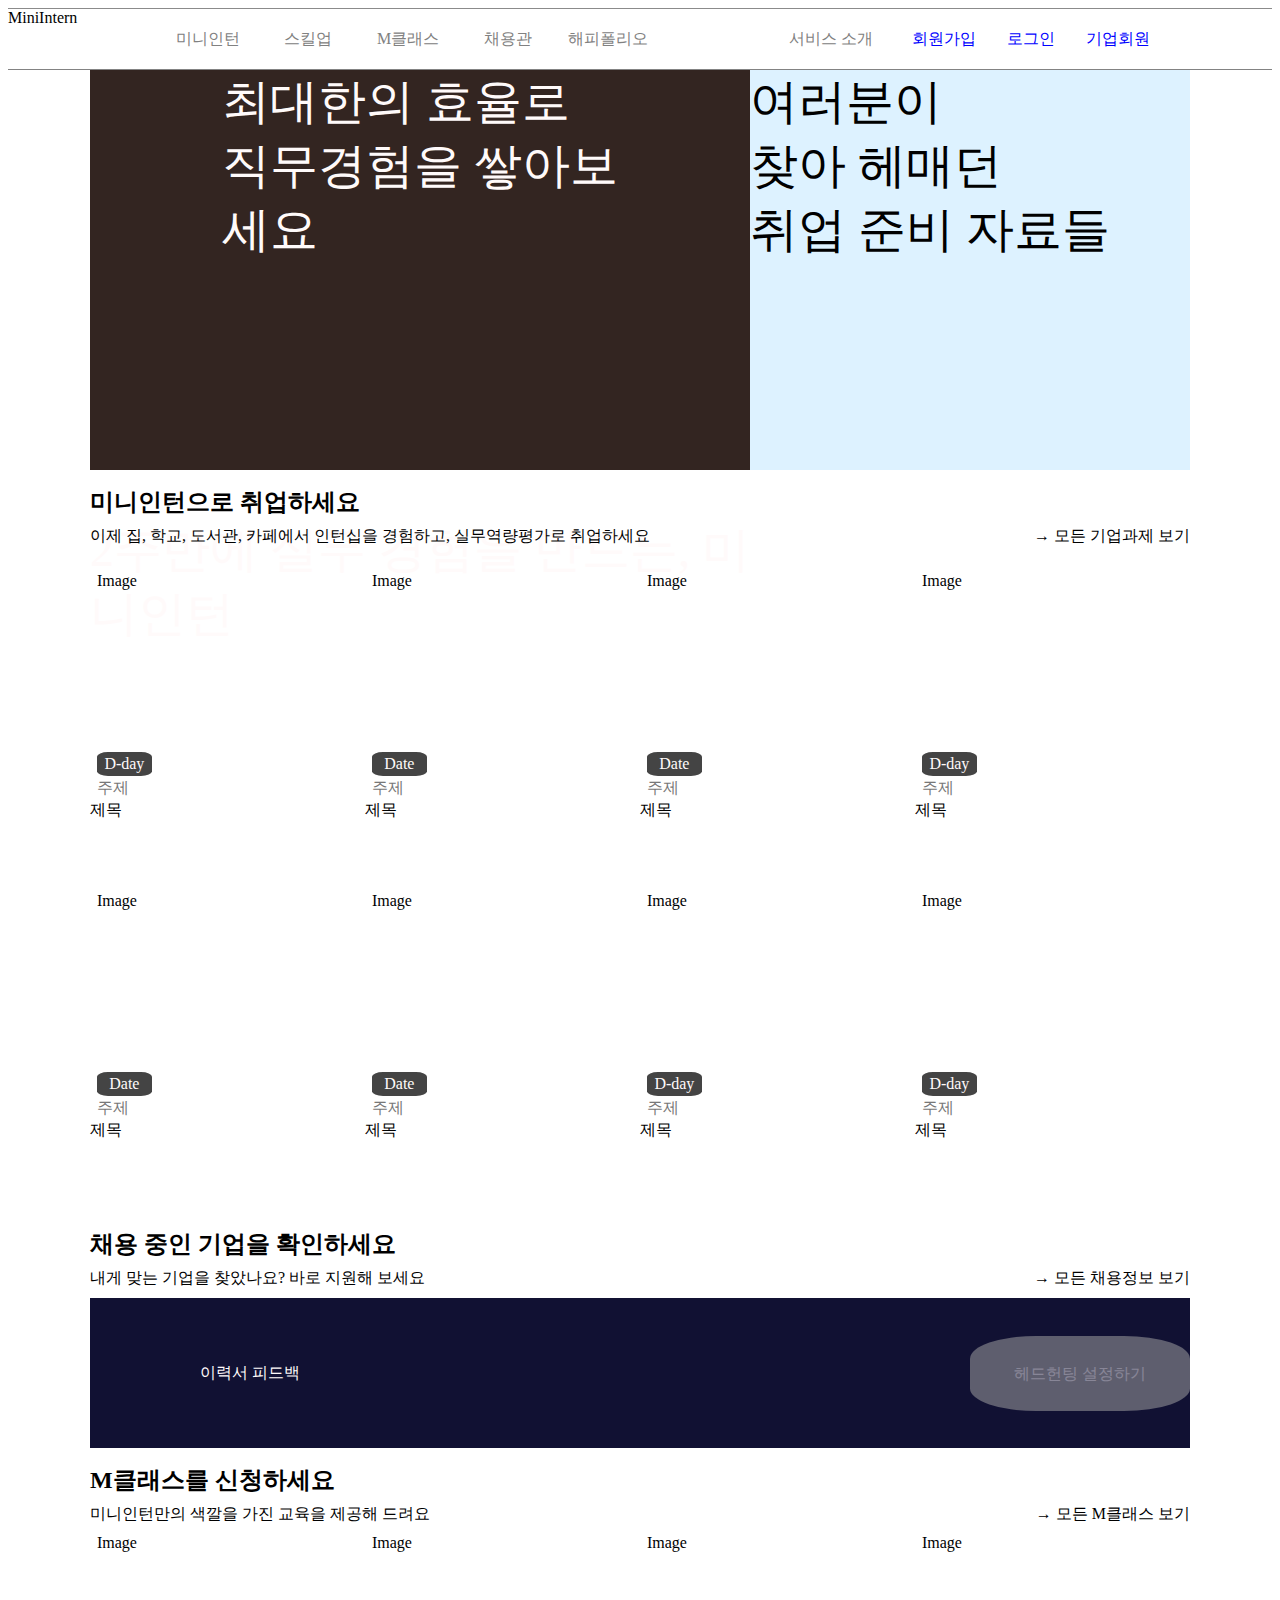
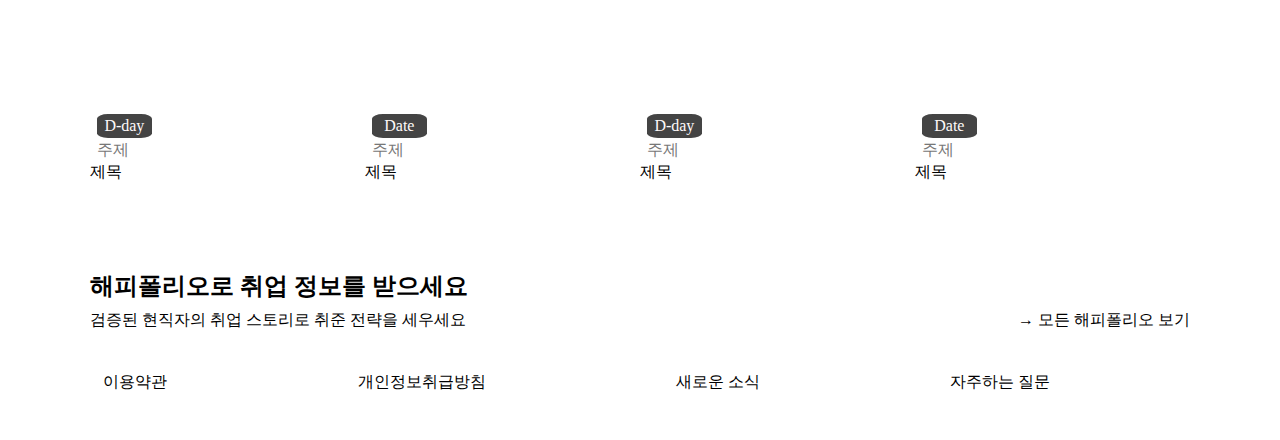
==== mini_intern/index.html @ 9b715f52 "mini" ====
<!DOCTYPE html>
<html lang="ko">
<head>
    <meta charset="UTF-8">
    <meta name="viewport" content="width=device-width, initial-scale=1.0">
    <link href="style.css" rel="stylesheet">
    <title>미니인턴|2주 만에 살무 경험 쌓고 취업하는 미니</title>
</head>
<body>
<header>
    <div class="header">
        <div class="headerLeft">
            <div class="headerLeftbts">
                <div class="headerLogo">MiniIntern</div>
                <div class="headerBt">미니인턴</div>
                <div class="headerBt">스킬업</div>
                <div class="headerBt">M클래스</div>
                <div class="headerBt">채용관</div>
                <div class="headerBt">해피폴리오</div>
            </div>
        </div>
        <div class="headerRight">
            <div class="headerRightbts">
                <div class="headerBt">서비스 소개</div>
                <div class="headerBtLogin">회원가입</div>
                <div class="headerBtLogin">로그인</div>
                <div class="headerBtLogin">기업회원</div>
            </div>
        </div>
</header>
<main>
    <div class="block"></div>
        <div class="areaTop">
            <div class="areaTopLeft">
                <p class="areaTopLeft1">최대한의 효율로<br>직무경험을 쌓아보세요</p>
                <p class="areaTopLeft2">2주만에 실무 경험을 만드는, 미니인턴</p>
            </div>
            <div class="areaTopRight">여러분이<br> 찾아 헤매던<br> 취업 준비 자료들</div>
        </div>
        <div class="block"></div>
        <div class="areaHeader">
            <h2 class="areaTitle">미니인턴으로 취업하세요</h2>
            <p class="areaText">이제 집, 학교, 도서관, 카페에서 인턴십을 경험하고, 실무역량평가로 취업하세요</p>
            <a class="areaPlus">→ 모든 기업과제 보기</a>
        </div>
        
        <div class="area1">
            <div class="areaContent">
                <div class="areaContentImg">Image</div>
                <div class="areaContentTag">
                    <div class="areaContentTagDay">D-day</div>
                    <div class="areaContentTagSub">주제</div>
                </div>
                <div class="areaContentTitle">제목</div>
            </div>
            <div class="areaContent">
                <div class="areaContentImg">Image</div>
                <div class="areaContentTag">
                    <div class="areaContentTagDay">Date</div>
                    <div class="areaContentTagSub">주제</div>
                </div>
                <div class="areaContentTitle">제목</div>
            </div>
            <div class="areaContent">
                <div class="areaContentImg">Image</div>
                <div class="areaContentTag">
                    <div class="areaContentTagDay">Date</div>
                    <div class="areaContentTagSub">주제</div>
                </div>
                <div class="areaContentTitle">제목</div>
            </div>
            <div class="areaContent">
                <div class="areaContentImg">Image</div>
                <div class="areaContentTag">
                    <div class="areaContentTagDay">D-day</div>
                    <div class="areaContentTagSub">주제</div>
                </div>
                <div class="areaContentTitle">제목</div>
            </div>
            <div class="areaContent">
                <div class="areaContentImg">Image</div>
                <div class="areaContentTag">
                    <div class="areaContentTagDay">Date</div>
                    <div class="areaContentTagSub">주제</div>
                </div>
                <div class="areaContentTitle">제목</div>
            </div>
            <div class="areaContent">
                <div class="areaContentImg">Image</div>
                <div class="areaContentTag">
                    <div class="areaContentTagDay">Date</div>
                    <div class="areaContentTagSub">주제</div>
                </div>
                <div class="areaContentTitle">제목</div>
            </div>
            <div class="areaContent">
                <div class="areaContentImg">Image</div>
                <div class="areaContentTag">
                    <div class="areaContentTagDay">D-day</div>
                    <div class="areaContentTagSub">주제</div>
                </div>
                <div class="areaContentTitle">제목</div>
            </div>
            <div class="areaContent">
                <div class="areaContentImg">Image</div>
                <div class="areaContentTag">
                    <div class="areaContentTagDay">D-day</div>
                    <div class="areaContentTagSub">주제</div>
                </div>
                <div class="areaContentTitle">제목</div>
            </div>
        </div>
        <div class="areaHeader">
            <h2 class="areaTitle">채용 중인 기업을 확인하세요</h2>
            <p class="areaText">내게 맞는 기업을 찾았나요? 바로 지원해 보세요</p>
            <a class="areaPlus">→ 모든 채용정보 보기</a>
        </div>
        <div class="block"></div>
        
        <div class="area2">
            <div class="area2Content1">이력서 피드백</div>
            <div class="area2Content2">헤드헌팅 설정하기</div>
        </div>
        
        <div class="areaHeader">
            <h2 class="areaTitle">M클래스를 신청하세요</h2>
            <p class="areaText">미니인턴만의 색깔을 가진 교육을 제공해 드려요</p>
            <a class="areaPlus">→ 모든 M클래스 보기</a>
        </div>
        <div class="block"></div>
        
        <div class="area3">
            <div class="areaContent">
                <div class="areaContentImg">Image</div>
                <div class="areaContentTag">
                    <div class="areaContentTagDay">D-day</div>
                    <div class="areaContentTagSub">주제</div>
                </div>
                <div class="areaContentTitle">제목</div>
            </div>
            <div class="areaContent">
                <div class="areaContentImg">Image</div>
                <div class="areaContentTag">
                    <div class="areaContentTagDay">Date</div>
                    <div class="areaContentTagSub">주제</div>
                </div>
                <div class="areaContentTitle">제목</div>
            </div>
            <div class="areaContent">
                <div class="areaContentImg">Image</div>
                <div class="areaContentTag">
                    <div class="areaContentTagDay">D-day</div>
                    <div class="areaContentTagSub">주제</div>
                </div>
                <div class="areaContentTitle">제목</div>
            </div>
            <div class="areaContent">
                <div class="areaContentImg">Image</div>
                <div class="areaContentTag">
                    <div class="areaContentTagDay">Date</div>
                    <div class="areaContentTagSub">주제</div>
                </div>
                <div class="areaContentTitle">제목</div>
            </div>
        </div>
        
        <div class="areaHeader">
            <h2 class="areaTitle">해피폴리오로 취업 정보를 받으세요</h2>
            <p class="areaText">검증된 현직자의 취업 스토리로 취준 전략을 세우세요</p>
            <a class="areaPlus">→ 모든 해피폴리오 보기</a>
        </div>
    </div>
</main>
<footer>
    <div class="footer">
        <div href="" rel="이용약관" class="footerContent">이용약관</div>
        <div href="" rel="이용약관" class="footerContent">개인정보취급방침</div>
        <div href="" rel="이용약관" class="footerContent">새로운 소식</div>
        <div href="" rel="이용약관" class="footerContent">자주하는 질문</div>
    </div>
</footer>
</body>
</html>
</body>
</html>
---- mini_intern/style.css ----
.header {
    width: 100%;
    min-width: 1100px;
    height: 60px;
    border-top: 1px solid #8b8b8b;
    border-bottom: 1px solid #838383;
    display: flex;
    flex-wrap : wrap;
}


.headerLeftbts {
    width: 650px;
    height: 60px;
    display: flex;
    margin: auto;
}

.headerLogo {
    width: 150px;
    height: 60px;
    display: flex;
    margin: auto;
}

.headerRight {
    width: 40%;
    height: 60px;
    display: flex;
    margin: auto;
}


.headerRightbts {
    width: 400px;
    height: 60px;
    display: flex;
    margin: auto;
}

.headerBtLogin {
    margin: auto;
    color: blue;
}
.headerBt {
    width: 100px;
    height: 60px;
    margin: auto;
    color: rgb(129, 129, 129);
    line-height: 60px;
    text-align: center;
}

.areaTop {
    width: 60%;
    min-width: 1100px;
    height: 400px;
    display: flex;
    margin: auto;
    flex-wrap : wrap;    
}

.block {
    width: 100%;
    flex-wrap : wrap;
}

.areaTopLeft {
    width: 60%;
    height: 400px;
    margin: auto;
    background: #332521;
    color: snow;
    font-size: 48px;
}

.areaTopLeft1 {
    width: 60%;
    height: 400px;
    margin: auto;
    background: #332521;
    color: snow;
    font-size: 48px;
}

.areaTopLeft2{
    color: snow;
    font-size: 48px;
}

.areaTopRight {
    width: 40%;
    height: 400px;
    margin: auto;
    background: #ddf2ff;
    font-size: 48px;
}


.areaHeader {
    width: 60%;
    min-width: 1100px;
    height: 70px;
    display: flex;
    margin: auto;
    flex-wrap : wrap;    
    text-align: left;
    margin-top: 1rem;
}

.area1 {
    width: 60%;
    min-width: 1100px;
    height: 640px;
    display: flex;
    margin: auto;
    margin-top: 1rem;
    flex-wrap : wrap;    
}

.areaTitle {
    width: 100%;
    height: 40px;
    flex-wrap : wrap;   
    margin: auto; 
}

.areaText {
    width: 60%;
    height: 30px;
    flex-wrap : wrap;   
    margin: auto; 
}

.areaPlus {
    width: 40%;
    height: 30px;
    flex-wrap : wrap;   
    margin: auto; 
    text-align: right;
}

.areaContent {
    width: 25%;
    height: 300px;
}

.areaContentImg {
    width: 95%;
    height: 60%;
    margin-left: 2.5%;
}

.area1-content-tag {
    width: 95%;
    height: 10%;
    margin-left: 2.5%;
    display: flex;
}

.areaContentTagDay {
    margin-left: 2.5%;
    width: 20%;
    height: 100%;
    border-radius: 20%;
    background: #444444;
    color: snow;
    text-align: center;
    line-height: 24px;
}

.areaContentTagSub {
    margin-left: 2.5%;
    width: 75%;
    height: 100%;
    color: #777777;
    line-height: 24px;
    
}

.area1-content-title {
    margin-left: 2.5%;
    width: 95%;
    height: 30%;
    
}

.area2 {
    width: 60%;
    min-width: 1100px;
    height: 150px;
    display: flex;
    margin: auto;
    flex-wrap : wrap;  
    background: #111133;
}

.area2Content1 {
    margin-left: 10%;
    width: 60%;
    color: snow;
    line-height: 150px;
}

.area2Content2 {
    margin-left: 10%;
    margin-top: 37.5px;
    width: 20%;
    height: 50%;
    line-height: 75px;
    color: snow;
    background-color: #aaa; opacity : 0.5;
    border-radius: 30%;
    text-align: center;
    
}

.area3 {    
    width: 60%;
    min-width: 1100px;
    height: 320px;
    display: flex;
    margin: auto;
    flex-wrap : wrap;    
}

.area4 {    
    width: 60%;
    min-width: 1100px;
    height: 320px;
    display: flex;
    margin: auto;
    flex-wrap : wrap; 
}

.footer {
    flex-wrap: wrap;
    width: 90%;
    height: 60px;
    display: flex;
    text-align: center;
    margin-top: 2rem;
}

.footerContent {
    
    margin: 0 auto;
}
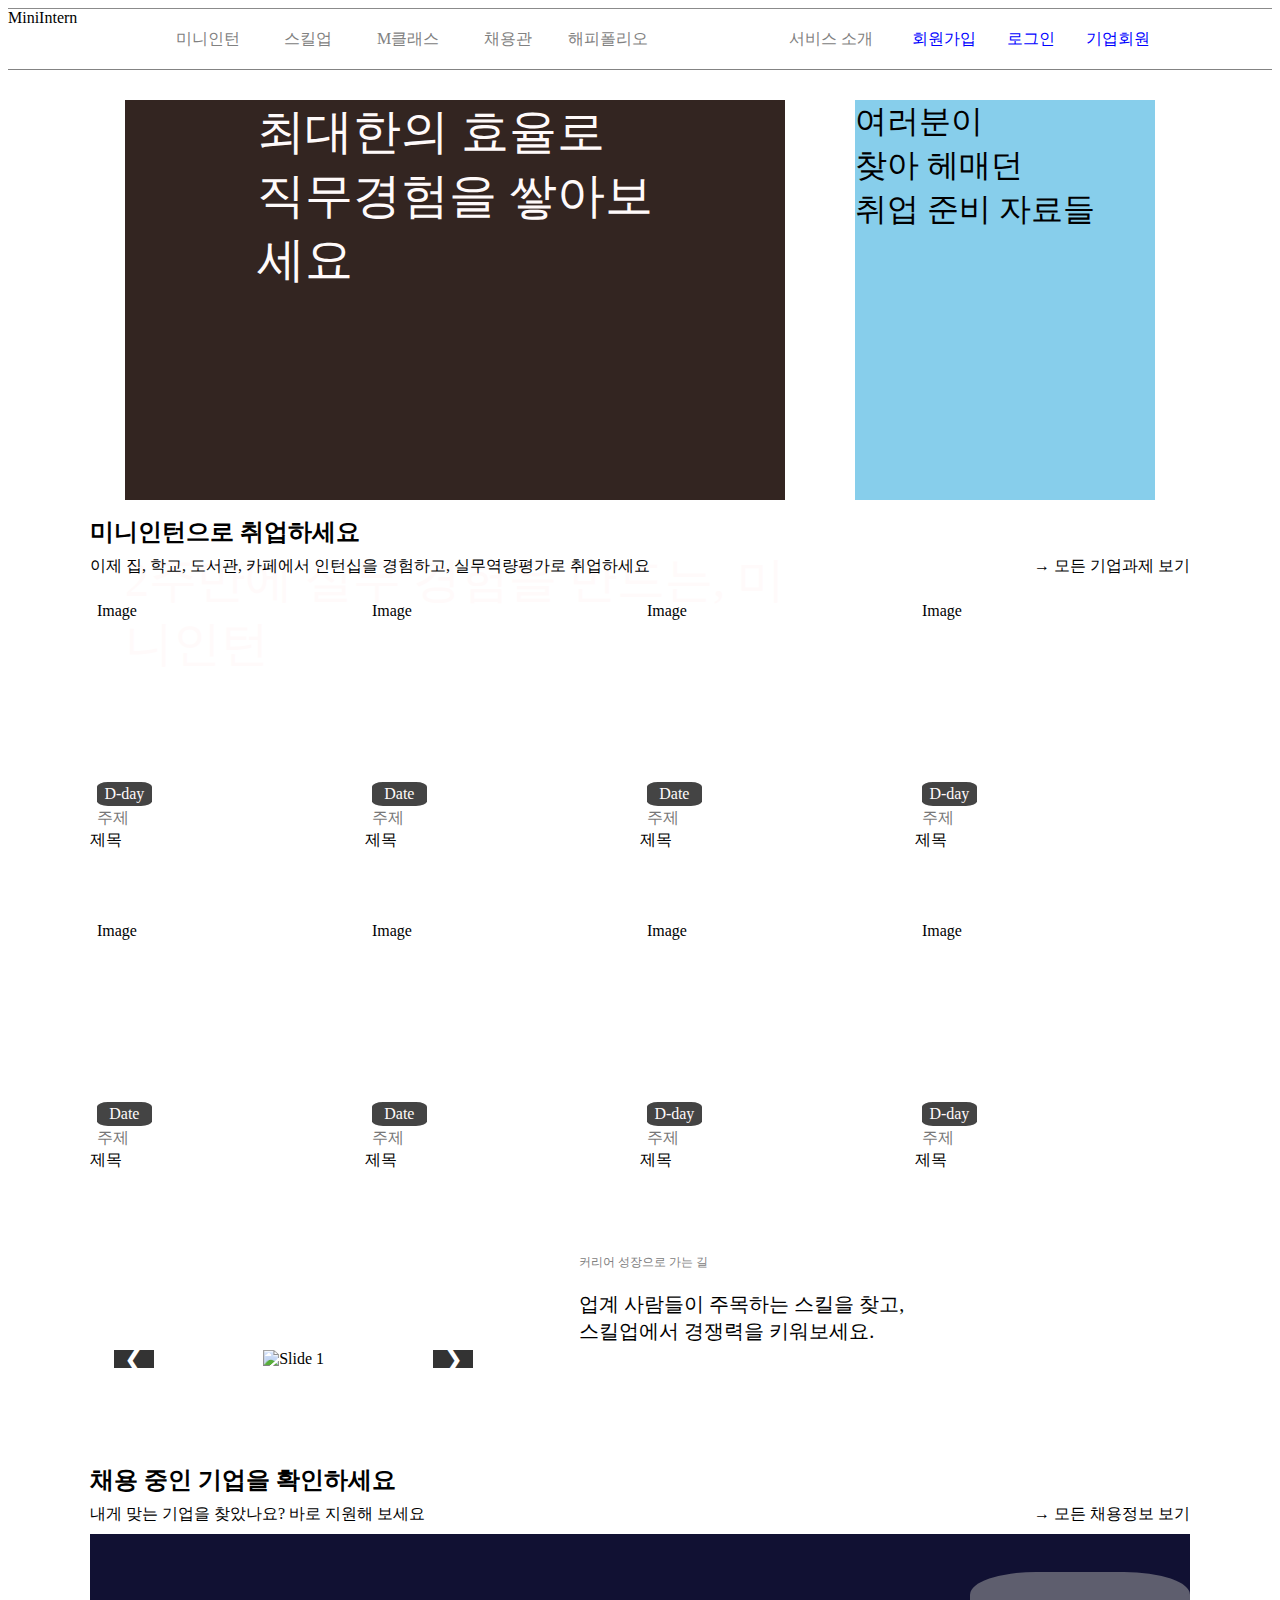
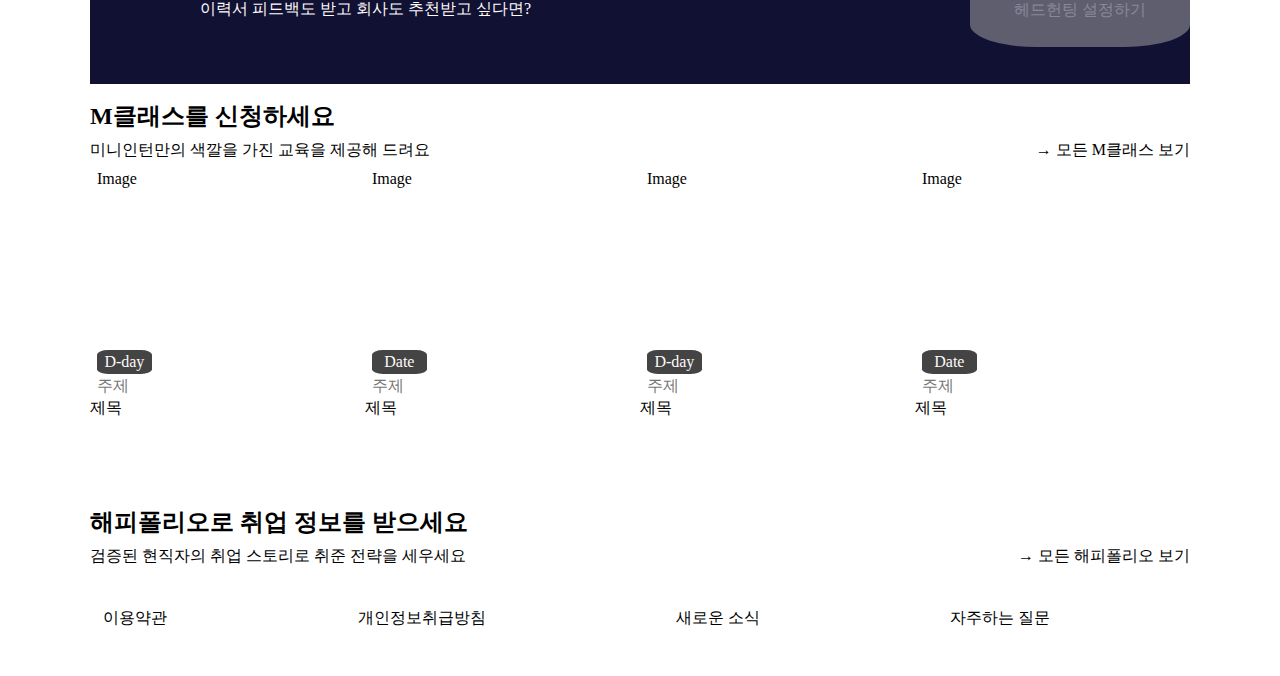
==== commit 58170e40: "mini+slide" ====
--- a/mini_intern/index.html
+++ b/mini_intern/index.html
@@ -110,6 +110,19 @@
                 <div class="areaContentTitle">제목</div>
             </div>
         </div>
+        <div>
+            <div id="slider-container">
+                <div id="slider">
+                    <img src="image1.png" alt="Slide 1">
+                    <img src="image2.png" alt="Slide 2">
+                    <img src="image3.png" alt="Slide 3">
+                </div>
+                <div id="prev">&#10094;</div>
+                <div id="next">&#10095;</div>
+            </div>
+            <p style=" color: gray; font-size: 12px;">커리어 성장으로 가는 길</p>
+            <p style="font-size: 20px;">업계 사람들이 주목하는 스킬을 찾고,<br>스킬업에서 경쟁력을 키워보세요.</p>
+        </div>
         <div class="areaHeader">
             <h2 class="areaTitle">채용 중인 기업을 확인하세요</h2>
             <p class="areaText">내게 맞는 기업을 찾았나요? 바로 지원해 보세요</p>
@@ -118,7 +131,7 @@
         <div class="block"></div>
         
         <div class="area2">
-            <div class="area2Content1">이력서 피드백</div>
+            <div class="area2Content1">이력서 피드백도 받고 회사도 추천받고 싶다면?</div>
             <div class="area2Content2">헤드헌팅 설정하기</div>
         </div>
         
@@ -179,7 +192,6 @@
         <div href="" rel="이용약관" class="footerContent">자주하는 질문</div>
     </div>
 </footer>
-</body>
-</html>
+<script src="slide.js"></script>
 </body>
 </html>--- a/mini_intern/style.css
+++ b/mini_intern/style.css
@@ -57,7 +57,8 @@
     height: 400px;
     display: flex;
     margin: auto;
-    flex-wrap : wrap;    
+    flex-wrap : wrap;
+    margin-top: 30px;    
 }
 
 .block {
@@ -80,20 +81,18 @@
     margin: auto;
     background: #332521;
     color: snow;
-    font-size: 48px;
 }
 
 .areaTopLeft2{
     color: snow;
-    font-size: 48px;
 }
 
 .areaTopRight {
-    width: 40%;
+    width: 300px;
     height: 400px;
     margin: auto;
-    background: #ddf2ff;
-    font-size: 48px;
+    background: skyblue;
+    font-size: 32px;
 }
 
 
@@ -245,4 +244,57 @@
 .footerContent {
     
     margin: 0 auto;
-}+}
+
+/* 슬라이더 컨테이너 스타일 */
+#slider-container {
+    position: relative;
+    overflow: hidden;
+    float: left;
+    width: 30%;
+    margin: auto;
+    height: 20%;
+    margin: 6rem;
+}
+
+/* 슬라이더 스타일 */
+#slider {
+    display: flex;
+    justify-content: center; /* 이미지를 가운데 정렬하기 위한 설정 */
+    align-items: center; /* 이미지를 가운데 정렬하기 위한 설정 */
+}
+
+/* 각 슬라이드 스타일 */
+.slide {
+    flex: 0 0 auto;
+    box-sizing: border-box;
+    width: 100%;
+    display: none;
+}
+
+/* 이미지 스타일 */
+.slide img {
+    width: 100%;
+    height: auto;
+}
+
+/* 화살표 버튼 스타일 */
+#prev, #next {
+    font-size: 24px;
+    color: white;
+    background-color: #333;
+    border: none;
+    padding: 10px;
+    cursor: pointer;
+    position: absolute;
+    top: 50%; /* 상단 여백을 50%로 설정하여 수직 가운데 정렬 */
+    transform: translateY(-50%); /* 수직 가운데 정렬을 위한 변환 */
+}
+
+#prev {
+    left: 10px;
+}
+
+#next {
+    right: 10px;
+}
